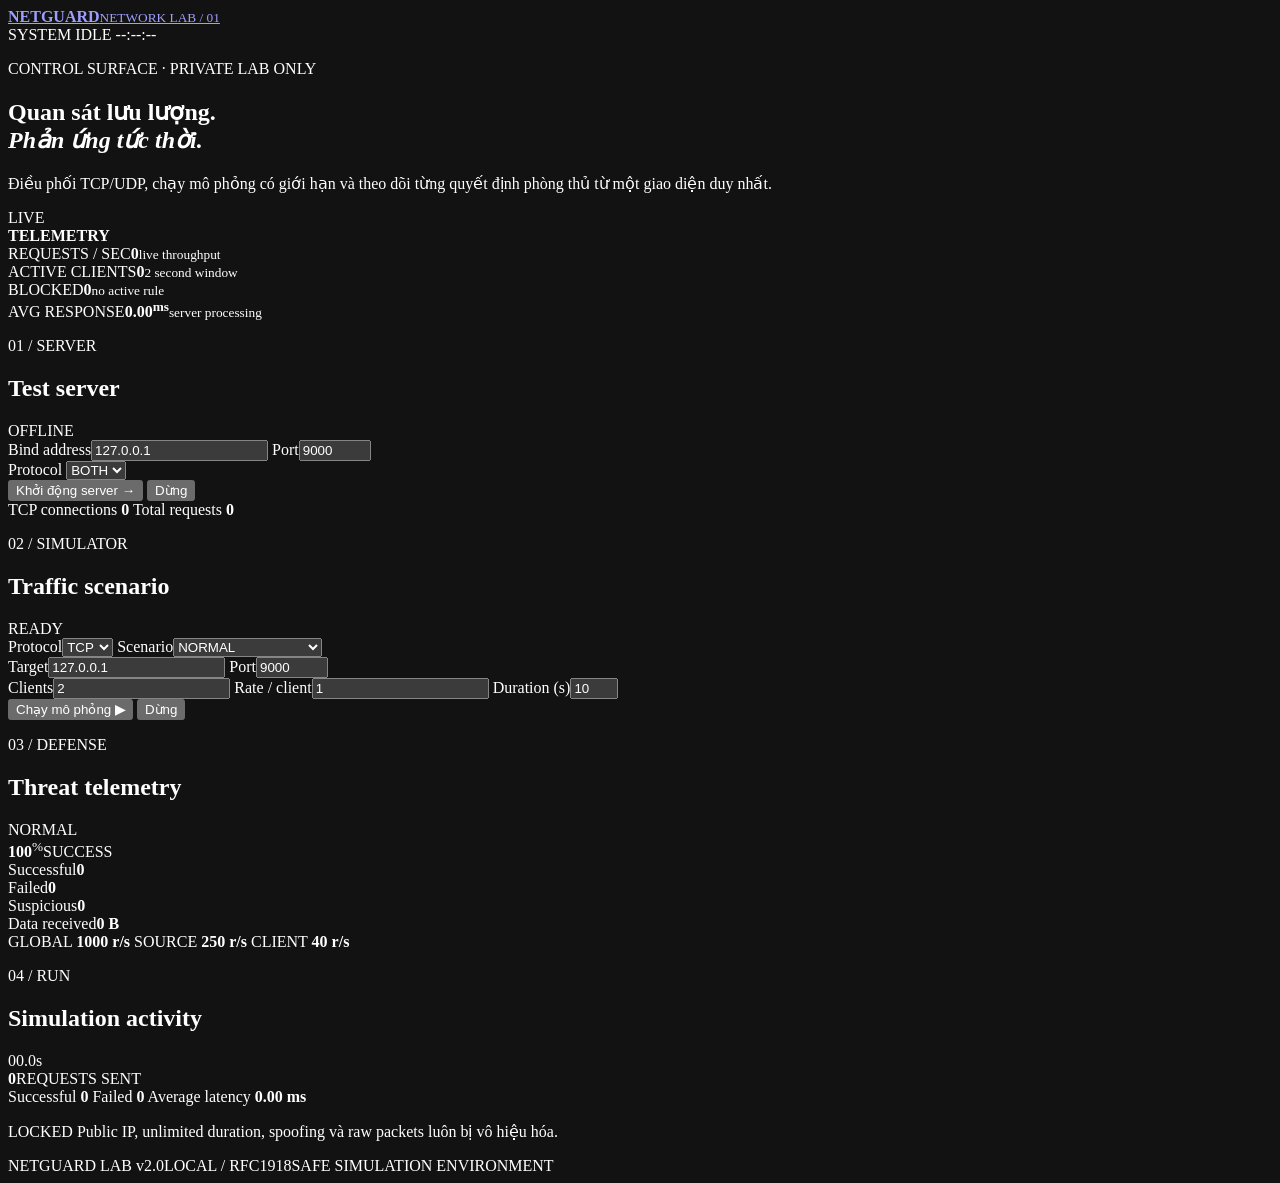
==== web/static/index.html @ 9fb8603c "cap nhat giao dien" ====
<!doctype html>
<html lang="vi">
<head>
  <meta charset="utf-8">
  <meta name="viewport" content="width=device-width, initial-scale=1">
  <meta name="color-scheme" content="dark">
  <title>NetGuard Lab</title>
  <link rel="stylesheet" href="/assets/app.css">
</head>
<body>
  <div class="ambient ambient-one"></div>
  <div class="ambient ambient-two"></div>
  <header class="topbar shell">
    <a class="brand" href="/" aria-label="NetGuard Lab">
      <span class="brand-mark"><i></i><i></i><i></i></span>
      <span><strong>NETGUARD</strong><small>NETWORK LAB / 01</small></span>
    </a>
    <div class="top-status">
      <span class="pulse" id="globalPulse"></span>
      <span id="globalStatus">SYSTEM IDLE</span>
      <time id="clock">--:--:--</time>
    </div>
  </header>

  <main class="shell">
    <section class="hero">
      <div>
        <p class="eyebrow">CONTROL SURFACE · PRIVATE LAB ONLY</p>
        <h1>Quan sát lưu lượng.<br><em>Phản ứng tức thời.</em></h1>
        <p class="hero-copy">Điều phối TCP/UDP, chạy mô phỏng có giới hạn và theo dõi từng quyết định phòng thủ từ một giao diện duy nhất.</p>
      </div>
      <div class="radar" aria-hidden="true">
        <div class="radar-grid"></div>
        <div class="radar-sweep"></div>
        <span class="node n1"></span><span class="node n2"></span><span class="node n3"></span>
        <div class="radar-label">LIVE<br><b>TELEMETRY</b></div>
      </div>
    </section>

    <section class="metric-grid" aria-label="Server metrics">
      <article class="metric"><span>REQUESTS / SEC</span><strong id="rps">0</strong><small>live throughput</small></article>
      <article class="metric"><span>ACTIVE CLIENTS</span><strong id="activeClients">0</strong><small>2 second window</small></article>
      <article class="metric accent"><span>BLOCKED</span><strong id="blocked">0</strong><small id="blockReason">no active rule</small></article>
      <article class="metric"><span>AVG RESPONSE</span><strong><span id="latency">0.00</span><sup>ms</sup></strong><small>server processing</small></article>
    </section>

    <div id="toast" class="toast" role="status" aria-live="polite"></div>

    <section class="workspace">
      <article class="panel control-panel">
        <div class="panel-heading">
          <div><p class="index">01 / SERVER</p><h2>Test server</h2></div>
          <span class="state-pill" id="serverState">OFFLINE</span>
        </div>
        <form id="serverForm">
          <div class="field-row">
            <label><span>Bind address</span><input name="host" value="127.0.0.1" autocomplete="off"></label>
            <label><span>Port</span><input name="port" type="number" value="9000" min="1" max="65535"></label>
          </div>
          <label><span>Protocol</span>
            <select name="protocol"><option>BOTH</option><option>TCP</option><option>UDP</option></select>
          </label>
          <div class="button-row">
            <button class="primary" type="submit" id="startServer">Khởi động server <b>→</b></button>
            <button class="ghost danger" type="button" id="stopServer">Dừng</button>
          </div>
        </form>
        <div class="server-foot">
          <span><i class="dot cyan"></i> TCP connections <b id="connections">0</b></span>
          <span><i class="dot violet"></i> Total requests <b id="totalRequests">0</b></span>
        </div>
      </article>

      <article class="panel control-panel">
        <div class="panel-heading">
          <div><p class="index">02 / SIMULATOR</p><h2>Traffic scenario</h2></div>
          <span class="state-pill" id="simulationState">READY</span>
        </div>
        <form id="simulationForm">
          <div class="triple-row">
            <label><span>Protocol</span><select name="protocol"><option>TCP</option><option>UDP</option></select></label>
            <label class="wide"><span>Scenario</span><select name="mode" id="mode"><option>NORMAL</option><option>DOS_SIMULATION</option><option>DDOS_SIMULATION</option></select></label>
          </div>
          <div class="field-row target-row">
            <label><span>Target</span><input name="host" value="127.0.0.1" autocomplete="off"></label>
            <label><span>Port</span><input name="port" type="number" value="9000" min="1" max="65535"></label>
          </div>
          <div class="triple-row inputs-3">
            <label><span>Clients</span><input name="clients" type="number" value="2" min="1"></label>
            <label><span>Rate / client</span><input name="rate" type="number" value="1" min="0.1" step="0.1"></label>
            <label><span>Duration (s)</span><input name="duration" type="number" value="10" min="1" max="60"></label>
          </div>
          <div class="button-row">
            <button class="primary violet-button" type="submit" id="startSimulation">Chạy mô phỏng <b>▶</b></button>
            <button class="ghost danger" type="button" id="stopSimulation">Dừng</button>
          </div>
        </form>
      </article>

      <article class="panel telemetry-panel">
        <div class="panel-heading">
          <div><p class="index">03 / DEFENSE</p><h2>Threat telemetry</h2></div>
          <span class="shield-state normal" id="defenseState">NORMAL</span>
        </div>
        <div class="telemetry-main">
          <div class="gauge-wrap">
            <div class="gauge" id="gauge"><div><strong id="successRate">100</strong><sup>%</sup><span>SUCCESS</span></div></div>
          </div>
          <div class="telemetry-list">
            <div><span>Successful</span><b id="successful">0</b></div>
            <div><span>Failed</span><b id="failed">0</b></div>
            <div><span>Suspicious</span><b id="suspicious">0</b></div>
            <div><span>Data received</span><b id="bytesReceived">0 B</b></div>
          </div>
        </div>
        <div class="rule-strip">
          <span><i></i> GLOBAL <b>1000 r/s</b></span>
          <span><i></i> SOURCE <b>250 r/s</b></span>
          <span><i></i> CLIENT <b>40 r/s</b></span>
        </div>
      </article>

      <article class="panel activity-panel">
        <div class="panel-heading">
          <div><p class="index">04 / RUN</p><h2>Simulation activity</h2></div>
          <span class="mono" id="elapsed">00.0s</span>
        </div>
        <div class="activity-number"><strong id="sent">0</strong><span>REQUESTS SENT</span></div>
        <div class="progress"><i id="progressBar"></i></div>
        <div class="activity-stats">
          <span>Successful <b id="simSuccessful">0</b></span>
          <span>Failed <b id="simFailed">0</b></span>
          <span>Average latency <b id="simLatency">0.00 ms</b></span>
        </div>
        <p class="safety-note"><span>LOCKED</span> Public IP, unlimited duration, spoofing và raw packets luôn bị vô hiệu hóa.</p>
      </article>
    </section>
  </main>

  <footer class="shell"><span>NETGUARD LAB v2.0</span><span>LOCAL / RFC1918</span><span>SAFE SIMULATION ENVIRONMENT</span></footer>
  <script src="/assets/app.js" defer></script>
</body>
</html>
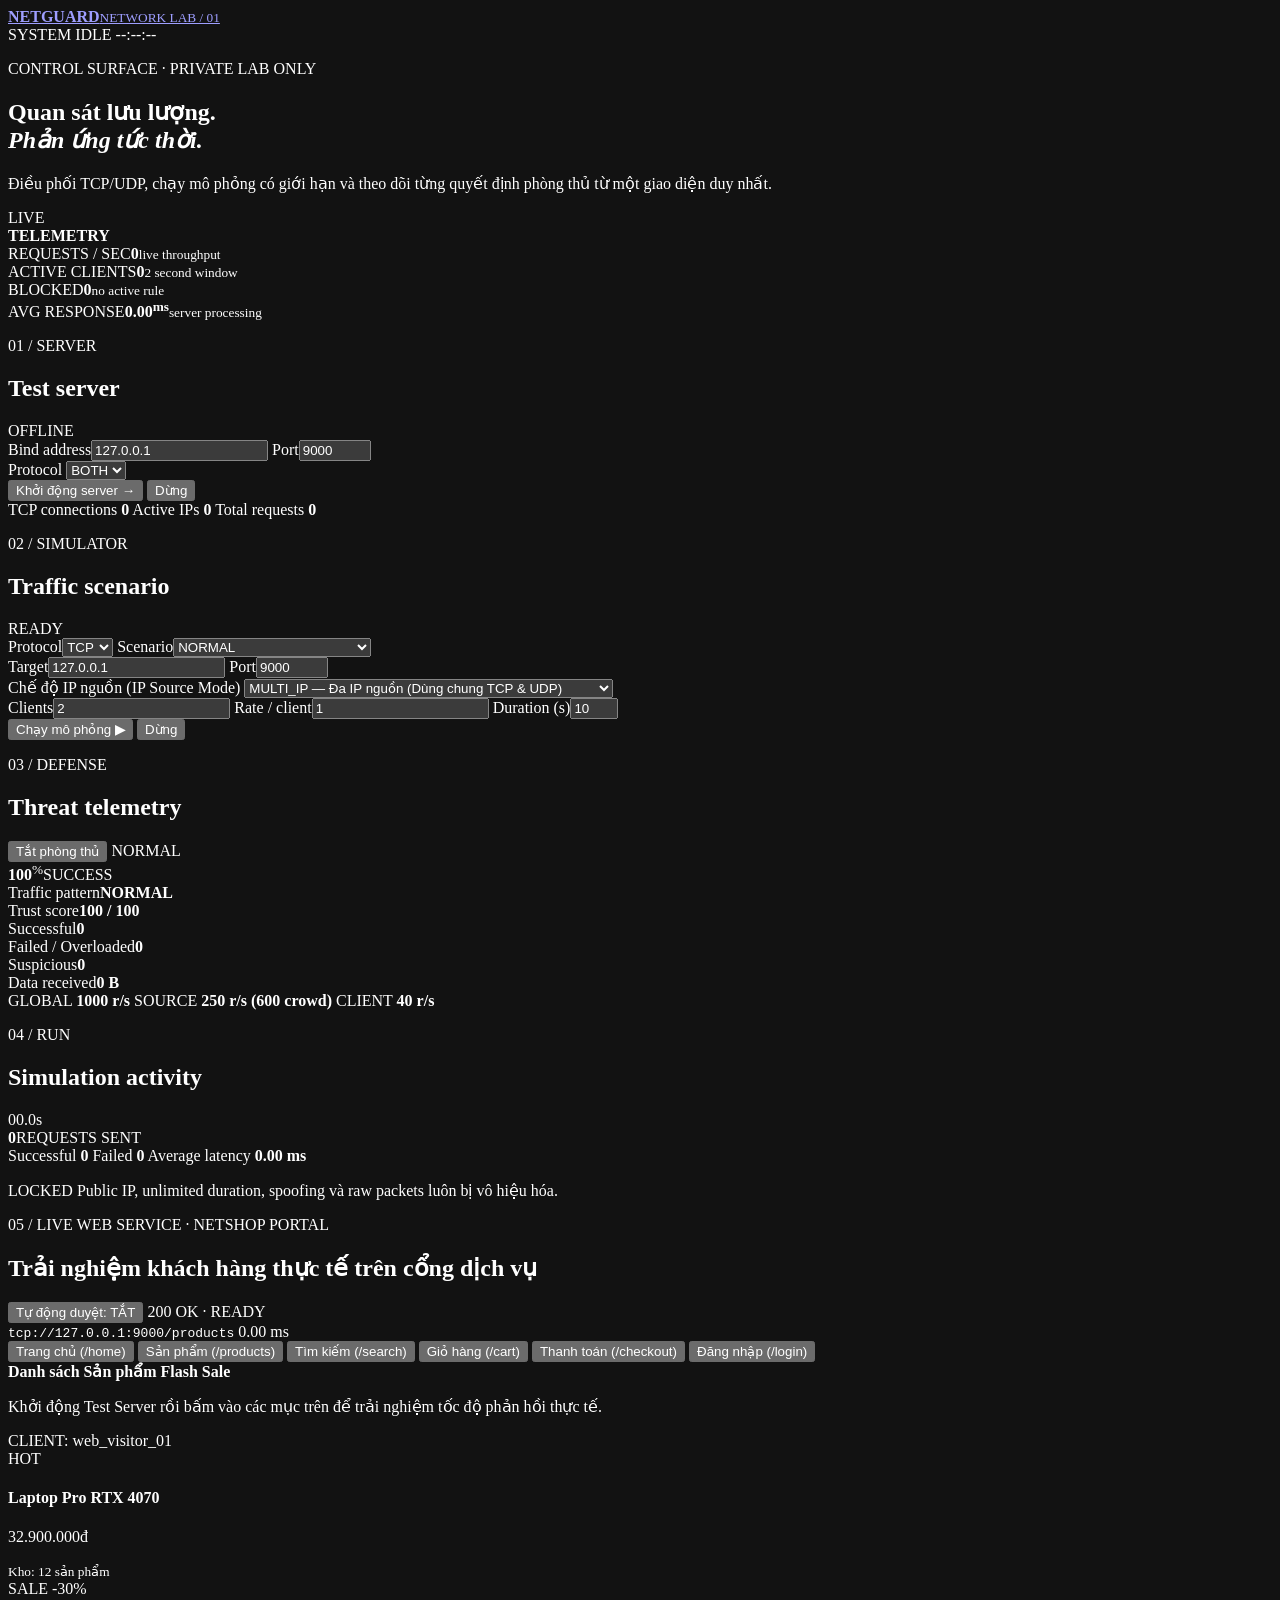
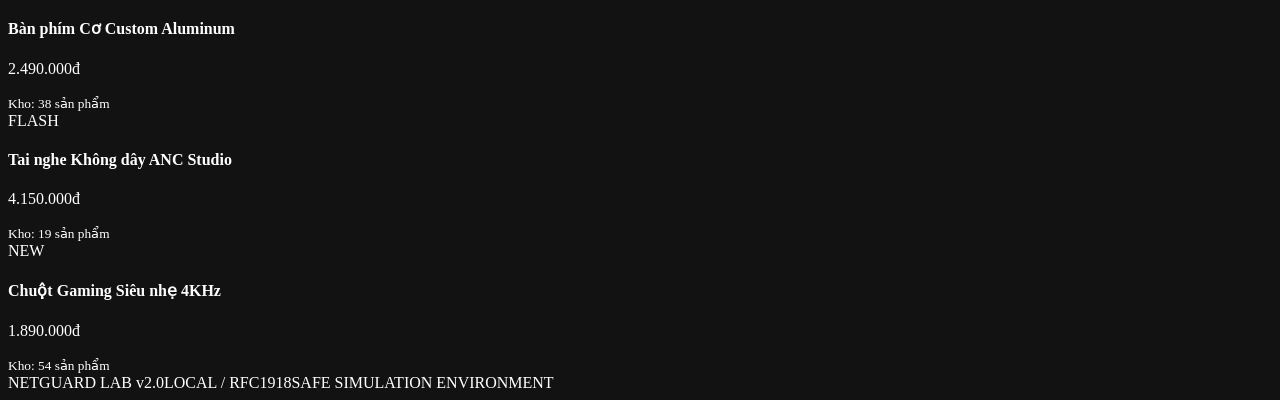
==== commit ce1db1e4: "feat: add Flash Crowd classification, Defense ON/OFF, NetShop live service, and Multi-IP/UDP spoofin" ====
--- a/web/static/index.html
+++ b/web/static/index.html
@@ -67,7 +67,8 @@
         </form>
         <div class="server-foot">
           <span><i class="dot cyan"></i> TCP connections <b id="connections">0</b></span>
-          <span><i class="dot violet"></i> Total requests <b id="totalRequests">0</b></span>
+          <span><i class="dot violet"></i> Active IPs <b id="activeIps">0</b></span>
+          <span><i class="dot cyan"></i> Total requests <b id="totalRequests">0</b></span>
         </div>
       </article>
 
@@ -78,13 +79,20 @@
         </div>
         <form id="simulationForm">
           <div class="triple-row">
-            <label><span>Protocol</span><select name="protocol"><option>TCP</option><option>UDP</option></select></label>
-            <label class="wide"><span>Scenario</span><select name="mode" id="mode"><option>NORMAL</option><option>DOS_SIMULATION</option><option>DDOS_SIMULATION</option></select></label>
+            <label><span>Protocol</span><select name="protocol" id="simProtocol"><option value="TCP">TCP</option><option value="UDP">UDP</option></select></label>
+            <label class="wide"><span>Scenario</span><select name="mode" id="mode"><option value="NORMAL">NORMAL</option><option value="FLASH_CROWD">FLASH_CROWD (Client ồ ạt)</option><option value="DOS_SIMULATION">DOS_SIMULATION</option><option value="DDOS_SIMULATION">DDOS_SIMULATION</option></select></label>
           </div>
           <div class="field-row target-row">
             <label><span>Target</span><input name="host" value="127.0.0.1" autocomplete="off"></label>
             <label><span>Port</span><input name="port" type="number" value="9000" min="1" max="65535"></label>
           </div>
+          <label><span>Chế độ IP nguồn (IP Source Mode)</span>
+            <select name="ip_mode" id="ipMode">
+              <option value="MULTI_IP">MULTI_IP — Đa IP nguồn (Dùng chung TCP &amp; UDP)</option>
+              <option value="UDP_SPOOF" id="udpSpoofOption" disabled>UDP_SPOOF — UDP IP Spoofing (Chỉ mở khi dùng UDP)</option>
+              <option value="SINGLE_IP">SINGLE_IP — 1 IP nguồn duy nhất (DoS)</option>
+            </select>
+          </label>
           <div class="triple-row inputs-3">
             <label><span>Clients</span><input name="clients" type="number" value="2" min="1"></label>
             <label><span>Rate / client</span><input name="rate" type="number" value="1" min="0.1" step="0.1"></label>
@@ -100,22 +108,27 @@
       <article class="panel telemetry-panel">
         <div class="panel-heading">
           <div><p class="index">03 / DEFENSE</p><h2>Threat telemetry</h2></div>
-          <span class="shield-state normal" id="defenseState">NORMAL</span>
+          <div class="defense-actions">
+            <button class="ghost toggle-defense" type="button" id="toggleDefense">Tắt phòng thủ</button>
+            <span class="shield-state normal" id="defenseState">NORMAL</span>
+          </div>
         </div>
         <div class="telemetry-main">
           <div class="gauge-wrap">
             <div class="gauge" id="gauge"><div><strong id="successRate">100</strong><sup>%</sup><span>SUCCESS</span></div></div>
           </div>
           <div class="telemetry-list">
+            <div><span>Traffic pattern</span><b id="trafficPattern">NORMAL</b></div>
+            <div><span>Trust score</span><b id="trustScore">100 / 100</b></div>
             <div><span>Successful</span><b id="successful">0</b></div>
-            <div><span>Failed</span><b id="failed">0</b></div>
+            <div><span>Failed / Overloaded</span><b id="failed">0</b></div>
             <div><span>Suspicious</span><b id="suspicious">0</b></div>
             <div><span>Data received</span><b id="bytesReceived">0 B</b></div>
           </div>
         </div>
         <div class="rule-strip">
           <span><i></i> GLOBAL <b>1000 r/s</b></span>
-          <span><i></i> SOURCE <b>250 r/s</b></span>
+          <span><i></i> SOURCE <b>250 r/s (600 crowd)</b></span>
           <span><i></i> CLIENT <b>40 r/s</b></span>
         </div>
       </article>
@@ -134,6 +147,70 @@
         </div>
         <p class="safety-note"><span>LOCKED</span> Public IP, unlimited duration, spoofing và raw packets luôn bị vô hiệu hóa.</p>
       </article>
+
+      <article class="panel service-panel">
+        <div class="panel-heading">
+          <div>
+            <p class="index">05 / LIVE WEB SERVICE · NETSHOP PORTAL</p>
+            <h2>Trải nghiệm khách hàng thực tế trên cổng dịch vụ</h2>
+          </div>
+          <div class="defense-actions">
+            <button class="ghost toggle-defense" type="button" id="toggleAutoBrowse">Tự động duyệt: TẮT</button>
+            <span class="state-pill online" id="serviceBadge">200 OK · READY</span>
+          </div>
+        </div>
+
+        <div class="browser-bar">
+          <span class="browser-dots"><i></i><i></i><i></i></span>
+          <code class="browser-url" id="serviceUrl">tcp://127.0.0.1:9000/products</code>
+          <span class="browser-latency" id="serviceLatency">0.00 ms</span>
+        </div>
+
+        <div class="service-nav" role="tablist" aria-label="Cổng dịch vụ NetShop">
+          <button type="button" class="service-tab" data-path="/home">Trang chủ (/home)</button>
+          <button type="button" class="service-tab active" data-path="/products">Sản phẩm (/products)</button>
+          <button type="button" class="service-tab" data-path="/search">Tìm kiếm (/search)</button>
+          <button type="button" class="service-tab" data-path="/cart">Giỏ hàng (/cart)</button>
+          <button type="button" class="service-tab" data-path="/checkout">Thanh toán (/checkout)</button>
+          <button type="button" class="service-tab" data-path="/login">Đăng nhập (/login)</button>
+        </div>
+
+        <div class="service-viewport" id="serviceViewport">
+          <div class="service-header-bar">
+            <div>
+              <strong id="servicePageTitle">Danh sách Sản phẩm Flash Sale</strong>
+              <p id="servicePageMessage">Khởi động Test Server rồi bấm vào các mục trên để trải nghiệm tốc độ phản hồi thực tế.</p>
+            </div>
+            <span class="mono" id="serviceOrderBadge">CLIENT: web_visitor_01</span>
+          </div>
+          <div class="product-grid" id="serviceItems">
+            <div class="product-card">
+              <span class="product-tag">HOT</span>
+              <h4>Laptop Pro RTX 4070</h4>
+              <p class="product-price">32.900.000đ</p>
+              <small>Kho: 12 sản phẩm</small>
+            </div>
+            <div class="product-card">
+              <span class="product-tag">SALE -30%</span>
+              <h4>Bàn phím Cơ Custom Aluminum</h4>
+              <p class="product-price">2.490.000đ</p>
+              <small>Kho: 38 sản phẩm</small>
+            </div>
+            <div class="product-card">
+              <span class="product-tag">FLASH</span>
+              <h4>Tai nghe Không dây ANC Studio</h4>
+              <p class="product-price">4.150.000đ</p>
+              <small>Kho: 19 sản phẩm</small>
+            </div>
+            <div class="product-card">
+              <span class="product-tag">NEW</span>
+              <h4>Chuột Gaming Siêu nhẹ 4KHz</h4>
+              <p class="product-price">1.890.000đ</p>
+              <small>Kho: 54 sản phẩm</small>
+            </div>
+          </div>
+        </div>
+      </article>
     </section>
   </main>
 
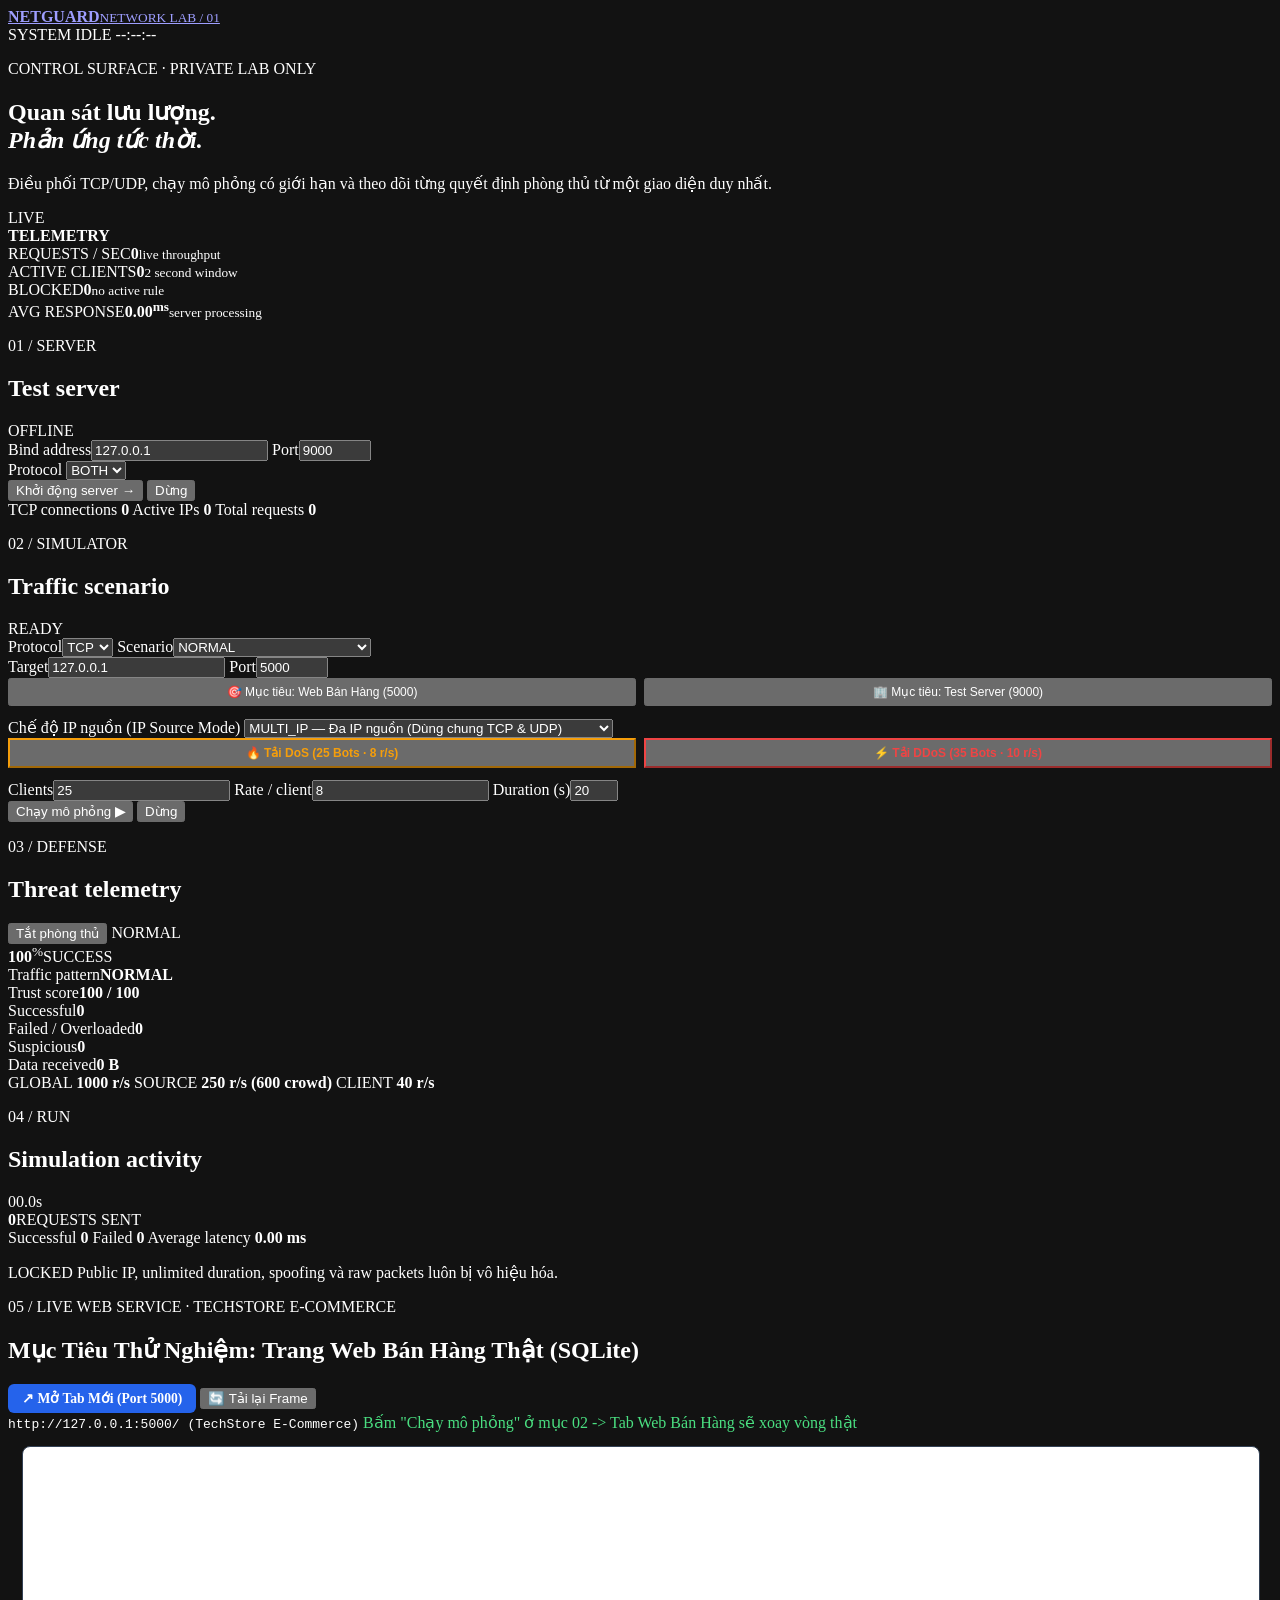
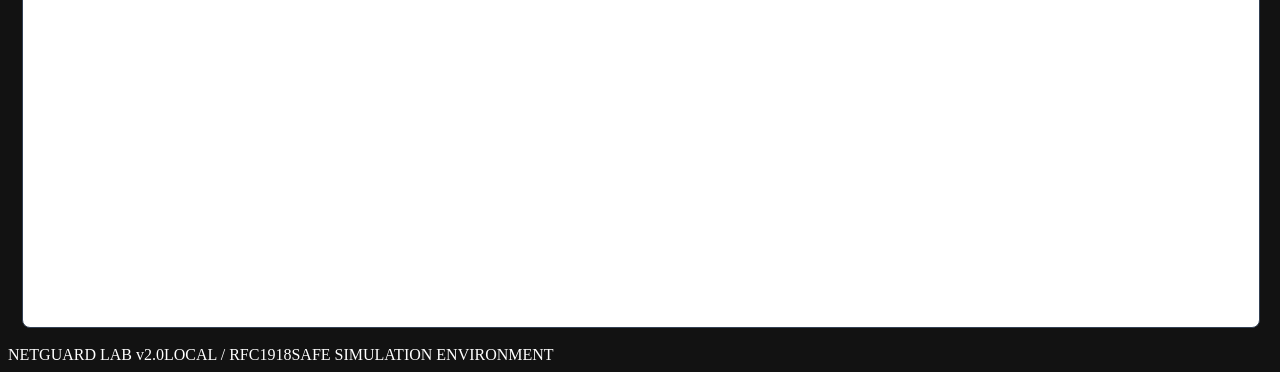
==== commit 8cbe1690: "feat: tich hop Web Ban Hang SQLite, co che Dot CPU/RAM, tru kho gio hang, fix UDP Spoofing va bao ca" ====
--- a/web/static/index.html
+++ b/web/static/index.html
@@ -84,7 +84,11 @@
           </div>
           <div class="field-row target-row">
             <label><span>Target</span><input name="host" value="127.0.0.1" autocomplete="off"></label>
-            <label><span>Port</span><input name="port" type="number" value="9000" min="1" max="65535"></label>
+            <label><span>Port</span><input name="port" type="number" value="5000" min="1" max="65535"></label>
+          </div>
+          <div style="display:flex; gap:8px; margin-bottom:12px;">
+            <button type="button" class="ghost" style="flex:1; font-size:0.75rem; padding:5px;" onclick="document.querySelector('#simulationForm [name=port]').value=5000;">🎯 Mục tiêu: Web Bán Hàng (5000)</button>
+            <button type="button" class="ghost" style="flex:1; font-size:0.75rem; padding:5px;" onclick="document.querySelector('#simulationForm [name=port]').value=9000;">🏢 Mục tiêu: Test Server (9000)</button>
           </div>
           <label><span>Chế độ IP nguồn (IP Source Mode)</span>
             <select name="ip_mode" id="ipMode">
@@ -93,10 +97,14 @@
               <option value="SINGLE_IP">SINGLE_IP — 1 IP nguồn duy nhất (DoS)</option>
             </select>
           </label>
+          <div style="display:flex; gap:8px; margin-bottom:12px;">
+            <button type="button" class="ghost" style="flex:1; font-size:0.75rem; padding:6px; color:#f59e0b; border-color:#f59e0b; font-weight:700;" onclick="applyAttackPreset('DOS')">🔥 Tải DoS (25 Bots · 8 r/s)</button>
+            <button type="button" class="ghost" style="flex:1; font-size:0.75rem; padding:6px; color:#ef4444; border-color:#ef4444; font-weight:700;" onclick="applyAttackPreset('DDOS')">⚡ Tải DDoS (35 Bots · 10 r/s)</button>
+          </div>
           <div class="triple-row inputs-3">
-            <label><span>Clients</span><input name="clients" type="number" value="2" min="1"></label>
-            <label><span>Rate / client</span><input name="rate" type="number" value="1" min="0.1" step="0.1"></label>
-            <label><span>Duration (s)</span><input name="duration" type="number" value="10" min="1" max="60"></label>
+            <label><span>Clients</span><input name="clients" type="number" value="25" min="1"></label>
+            <label><span>Rate / client</span><input name="rate" type="number" value="8" min="0.1" step="0.1"></label>
+            <label><span>Duration (s)</span><input name="duration" type="number" value="20" min="1" max="60"></label>
           </div>
           <div class="button-row">
             <button class="primary violet-button" type="submit" id="startSimulation">Chạy mô phỏng <b>▶</b></button>
@@ -151,64 +159,25 @@
       <article class="panel service-panel">
         <div class="panel-heading">
           <div>
-            <p class="index">05 / LIVE WEB SERVICE · NETSHOP PORTAL</p>
-            <h2>Trải nghiệm khách hàng thực tế trên cổng dịch vụ</h2>
+            <p class="index">05 / LIVE WEB SERVICE · TECHSTORE E-COMMERCE</p>
+            <h2>Mục Tiêu Thử Nghiệm: Trang Web Bán Hàng Thật (SQLite)</h2>
           </div>
           <div class="defense-actions">
-            <button class="ghost toggle-defense" type="button" id="toggleAutoBrowse">Tự động duyệt: TẮT</button>
-            <span class="state-pill online" id="serviceBadge">200 OK · READY</span>
+            <a href="http://127.0.0.1:5000" target="_blank" class="primary" style="text-decoration:none; display:inline-flex; align-items:center; gap:6px; padding:6px 14px; font-size:0.85rem; border-radius:6px; background:#2563eb; color:white; font-weight:700;">
+              ↗ Mở Tab Mới (Port 5000)
+            </a>
+            <button class="ghost" type="button" onclick="document.getElementById('realShopFrame').src = 'http://127.0.0.1:5000?t=' + Date.now();">🔄 Tải lại Frame</button>
           </div>
         </div>
 
         <div class="browser-bar">
           <span class="browser-dots"><i></i><i></i><i></i></span>
-          <code class="browser-url" id="serviceUrl">tcp://127.0.0.1:9000/products</code>
-          <span class="browser-latency" id="serviceLatency">0.00 ms</span>
+          <code class="browser-url">http://127.0.0.1:5000/ (TechStore E-Commerce)</code>
+          <span class="browser-latency" style="color:#4ade80;">Bấm "Chạy mô phỏng" ở mục 02 -> Tab Web Bán Hàng sẽ xoay vòng thật</span>
         </div>
 
-        <div class="service-nav" role="tablist" aria-label="Cổng dịch vụ NetShop">
-          <button type="button" class="service-tab" data-path="/home">Trang chủ (/home)</button>
-          <button type="button" class="service-tab active" data-path="/products">Sản phẩm (/products)</button>
-          <button type="button" class="service-tab" data-path="/search">Tìm kiếm (/search)</button>
-          <button type="button" class="service-tab" data-path="/cart">Giỏ hàng (/cart)</button>
-          <button type="button" class="service-tab" data-path="/checkout">Thanh toán (/checkout)</button>
-          <button type="button" class="service-tab" data-path="/login">Đăng nhập (/login)</button>
-        </div>
-
-        <div class="service-viewport" id="serviceViewport">
-          <div class="service-header-bar">
-            <div>
-              <strong id="servicePageTitle">Danh sách Sản phẩm Flash Sale</strong>
-              <p id="servicePageMessage">Khởi động Test Server rồi bấm vào các mục trên để trải nghiệm tốc độ phản hồi thực tế.</p>
-            </div>
-            <span class="mono" id="serviceOrderBadge">CLIENT: web_visitor_01</span>
-          </div>
-          <div class="product-grid" id="serviceItems">
-            <div class="product-card">
-              <span class="product-tag">HOT</span>
-              <h4>Laptop Pro RTX 4070</h4>
-              <p class="product-price">32.900.000đ</p>
-              <small>Kho: 12 sản phẩm</small>
-            </div>
-            <div class="product-card">
-              <span class="product-tag">SALE -30%</span>
-              <h4>Bàn phím Cơ Custom Aluminum</h4>
-              <p class="product-price">2.490.000đ</p>
-              <small>Kho: 38 sản phẩm</small>
-            </div>
-            <div class="product-card">
-              <span class="product-tag">FLASH</span>
-              <h4>Tai nghe Không dây ANC Studio</h4>
-              <p class="product-price">4.150.000đ</p>
-              <small>Kho: 19 sản phẩm</small>
-            </div>
-            <div class="product-card">
-              <span class="product-tag">NEW</span>
-              <h4>Chuột Gaming Siêu nhẹ 4KHz</h4>
-              <p class="product-price">1.890.000đ</p>
-              <small>Kho: 54 sản phẩm</small>
-            </div>
-          </div>
+        <div style="padding:14px;">
+          <iframe id="realShopFrame" src="http://127.0.0.1:5000" style="width:100%; height:480px; border:1px solid #334155; border-radius:8px; background:white;"></iframe>
         </div>
       </article>
     </section>
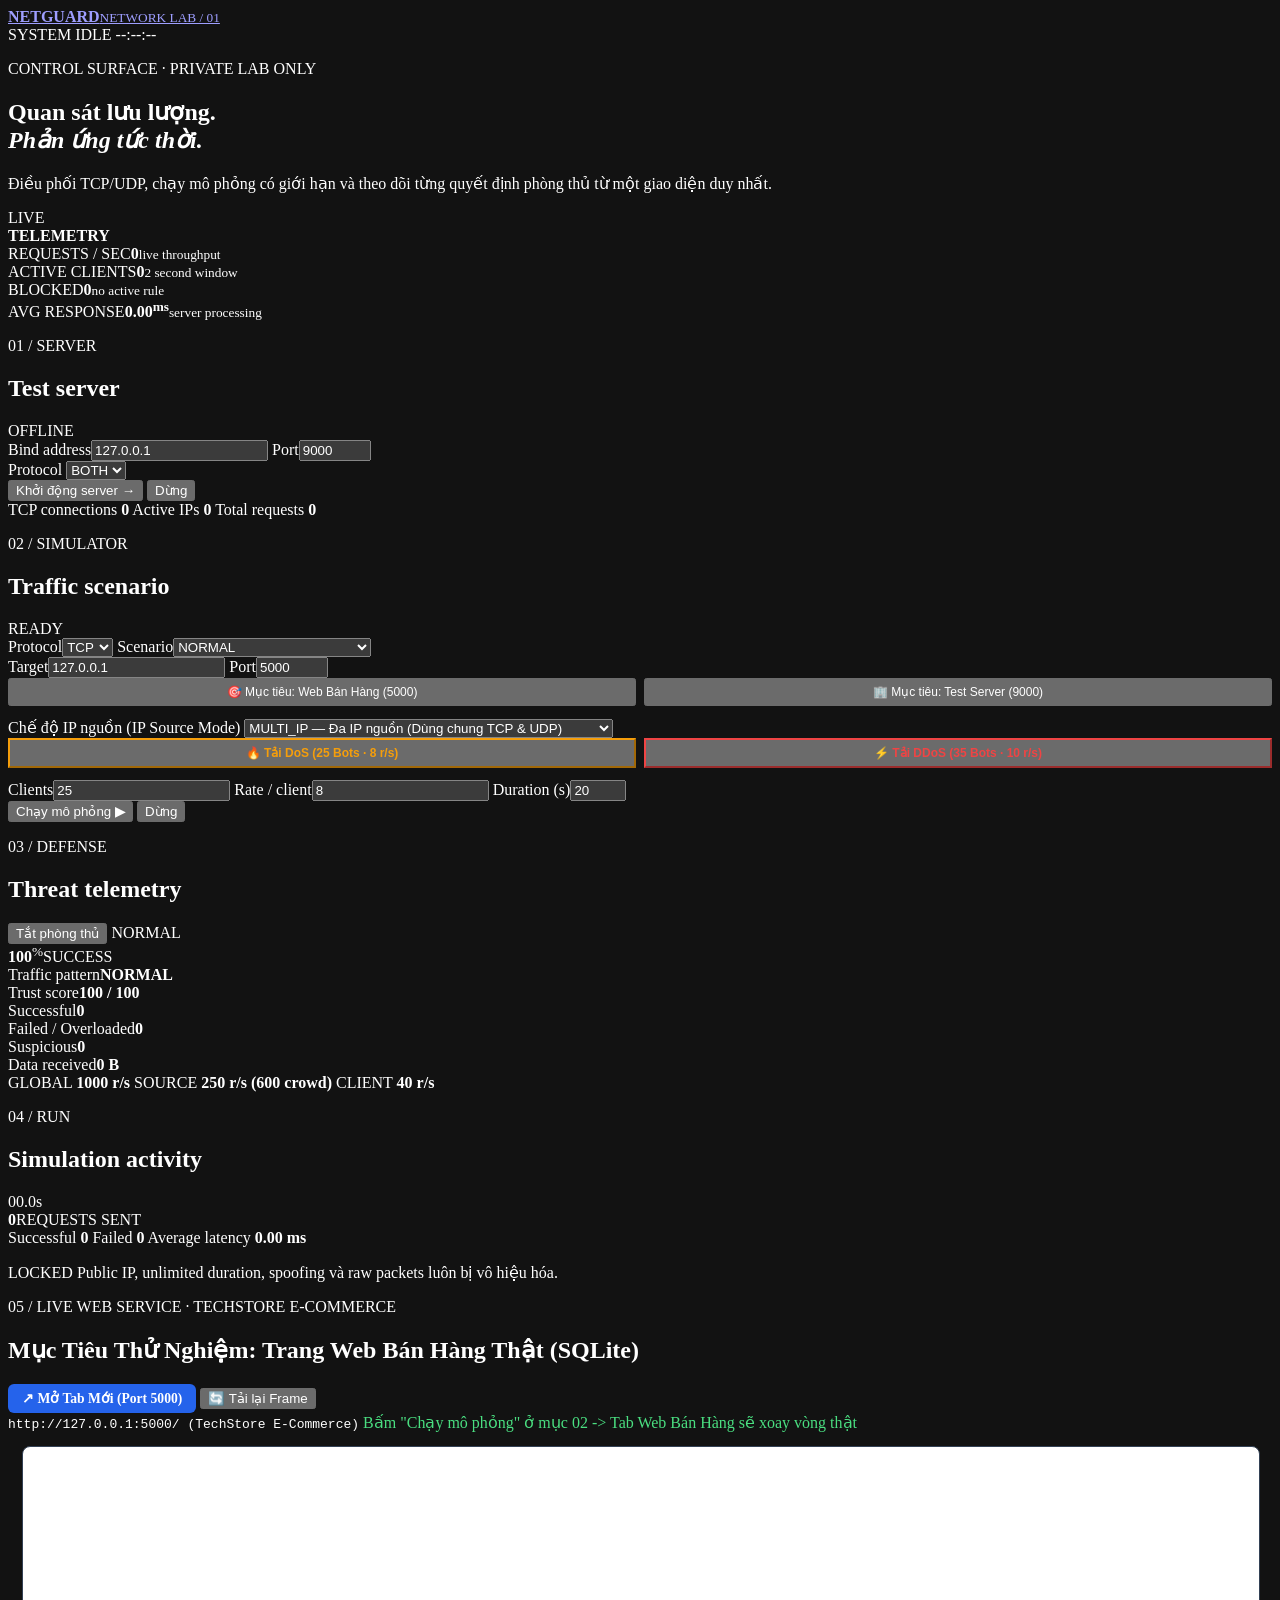
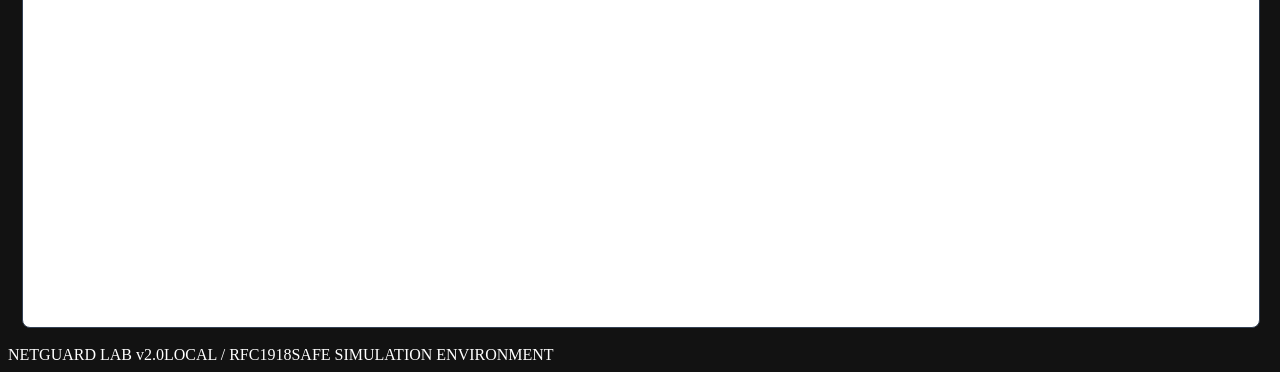
==== commit 68ca2dcb: "feat: nang gioi han Clients len 80-100, Rate len 30-40, Duration len 300s va mo rong 0.0.0.0 cho man" ====
--- a/web/static/index.html
+++ b/web/static/index.html
@@ -104,7 +104,7 @@
           <div class="triple-row inputs-3">
             <label><span>Clients</span><input name="clients" type="number" value="25" min="1"></label>
             <label><span>Rate / client</span><input name="rate" type="number" value="8" min="0.1" step="0.1"></label>
-            <label><span>Duration (s)</span><input name="duration" type="number" value="20" min="1" max="60"></label>
+            <label><span>Duration (s)</span><input name="duration" type="number" value="20" min="1" max="300"></label>
           </div>
           <div class="button-row">
             <button class="primary violet-button" type="submit" id="startSimulation">Chạy mô phỏng <b>▶</b></button>
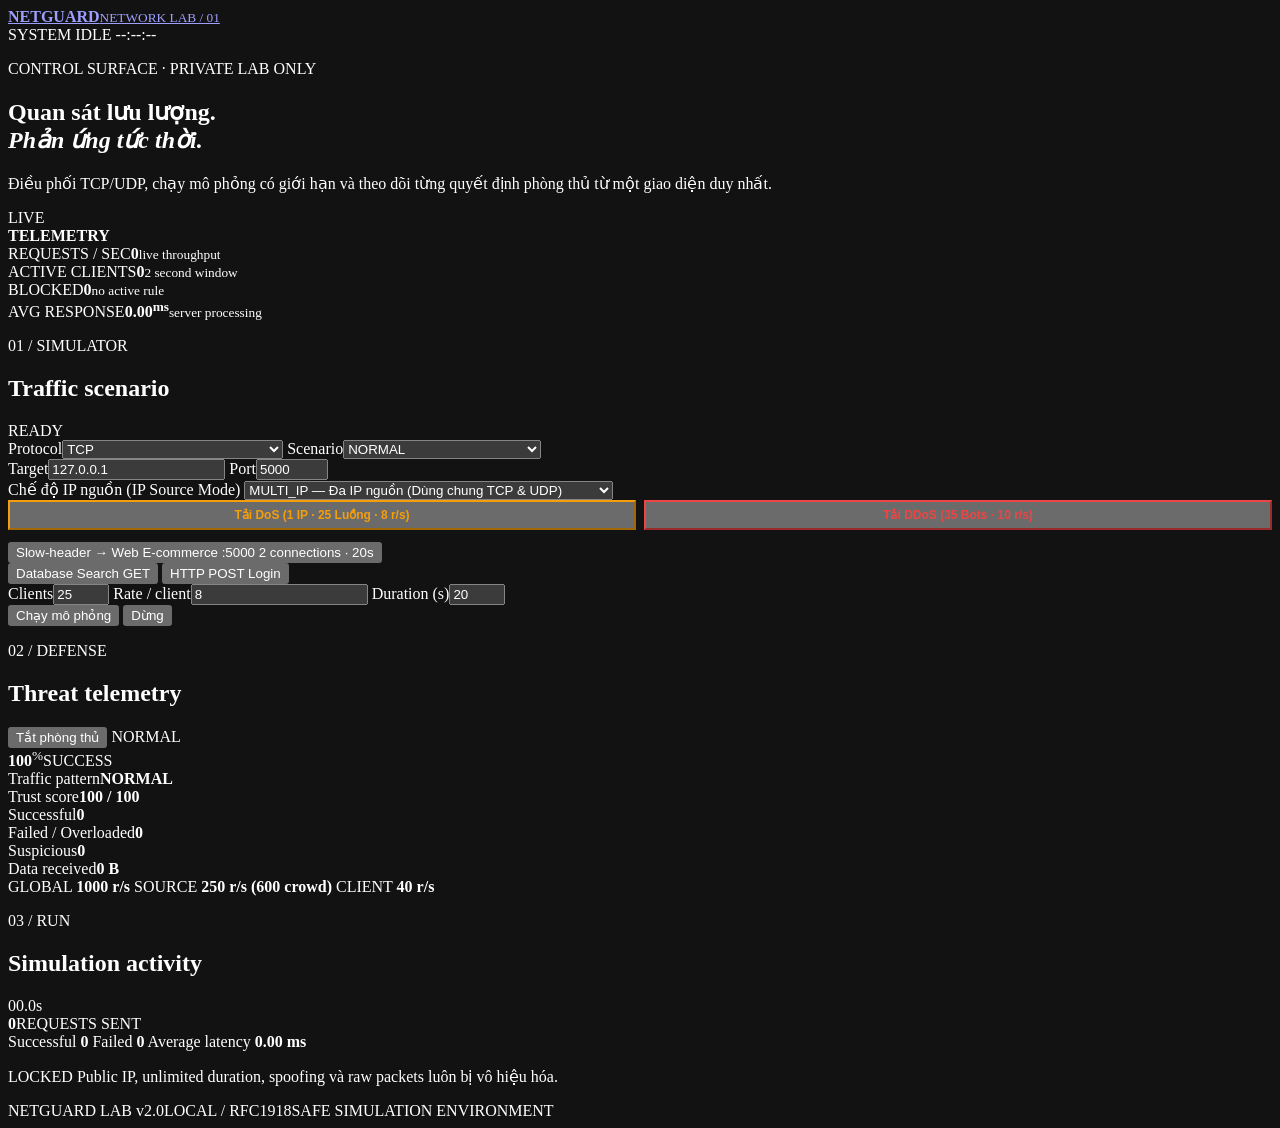
==== commit 6ec83ac0: "Update WAF defenses (JS Challenge, Slowloris, Search/Login), real telemetry, and clean UI" ====
--- a/web/static/index.html
+++ b/web/static/index.html
@@ -49,65 +49,46 @@
     <section class="workspace">
       <article class="panel control-panel">
         <div class="panel-heading">
-          <div><p class="index">01 / SERVER</p><h2>Test server</h2></div>
-          <span class="state-pill" id="serverState">OFFLINE</span>
-        </div>
-        <form id="serverForm">
-          <div class="field-row">
-            <label><span>Bind address</span><input name="host" value="127.0.0.1" autocomplete="off"></label>
-            <label><span>Port</span><input name="port" type="number" value="9000" min="1" max="65535"></label>
-          </div>
-          <label><span>Protocol</span>
-            <select name="protocol"><option>BOTH</option><option>TCP</option><option>UDP</option></select>
-          </label>
-          <div class="button-row">
-            <button class="primary" type="submit" id="startServer">Khởi động server <b>→</b></button>
-            <button class="ghost danger" type="button" id="stopServer">Dừng</button>
-          </div>
-        </form>
-        <div class="server-foot">
-          <span><i class="dot cyan"></i> TCP connections <b id="connections">0</b></span>
-          <span><i class="dot violet"></i> Active IPs <b id="activeIps">0</b></span>
-          <span><i class="dot cyan"></i> Total requests <b id="totalRequests">0</b></span>
-        </div>
-      </article>
-
-      <article class="panel control-panel">
-        <div class="panel-heading">
-          <div><p class="index">02 / SIMULATOR</p><h2>Traffic scenario</h2></div>
+          <div><p class="index">01 / SIMULATOR</p><h2>Traffic scenario</h2></div>
           <span class="state-pill" id="simulationState">READY</span>
         </div>
         <form id="simulationForm">
           <div class="triple-row">
-            <label><span>Protocol</span><select name="protocol" id="simProtocol"><option value="TCP">TCP</option><option value="UDP">UDP</option></select></label>
+            <label><span>Protocol</span><select name="protocol" id="simProtocol"><option value="TCP">TCP</option><option value="UDP">UDP</option><option value="SLOW_HEADERS">SLOW_HEADERS (loopback lab)</option><option value="HTTP_GET_SEARCH">HTTP GET Search (lab)</option><option value="HTTP_POST_LOGIN">HTTP POST Login (lab)</option></select></label>
             <label class="wide"><span>Scenario</span><select name="mode" id="mode"><option value="NORMAL">NORMAL</option><option value="FLASH_CROWD">FLASH_CROWD (Client ồ ạt)</option><option value="DOS_SIMULATION">DOS_SIMULATION</option><option value="DDOS_SIMULATION">DDOS_SIMULATION</option></select></label>
           </div>
           <div class="field-row target-row">
             <label><span>Target</span><input name="host" value="127.0.0.1" autocomplete="off"></label>
             <label><span>Port</span><input name="port" type="number" value="5000" min="1" max="65535"></label>
           </div>
-          <div style="display:flex; gap:8px; margin-bottom:12px;">
-            <button type="button" class="ghost" style="flex:1; font-size:0.75rem; padding:5px;" onclick="document.querySelector('#simulationForm [name=port]').value=5000;">🎯 Mục tiêu: Web Bán Hàng (5000)</button>
-            <button type="button" class="ghost" style="flex:1; font-size:0.75rem; padding:5px;" onclick="document.querySelector('#simulationForm [name=port]').value=9000;">🏢 Mục tiêu: Test Server (9000)</button>
-          </div>
           <label><span>Chế độ IP nguồn (IP Source Mode)</span>
             <select name="ip_mode" id="ipMode">
-              <option value="MULTI_IP">MULTI_IP — Đa IP nguồn (Dùng chung TCP &amp; UDP)</option>
+              <option value="MULTI_IP" id="multiIpOption">MULTI_IP — Đa IP nguồn (Dùng chung TCP &amp; UDP)</option>
               <option value="UDP_SPOOF" id="udpSpoofOption" disabled>UDP_SPOOF — UDP IP Spoofing (Chỉ mở khi dùng UDP)</option>
-              <option value="SINGLE_IP">SINGLE_IP — 1 IP nguồn duy nhất (DoS)</option>
+              <option value="SINGLE_IP" id="singleIpOption">SINGLE_IP — 1 IP nguồn duy nhất (DoS)</option>
             </select>
           </label>
           <div style="display:flex; gap:8px; margin-bottom:12px;">
-            <button type="button" class="ghost" style="flex:1; font-size:0.75rem; padding:6px; color:#f59e0b; border-color:#f59e0b; font-weight:700;" onclick="applyAttackPreset('DOS')">🔥 Tải DoS (25 Bots · 8 r/s)</button>
-            <button type="button" class="ghost" style="flex:1; font-size:0.75rem; padding:6px; color:#ef4444; border-color:#ef4444; font-weight:700;" onclick="applyAttackPreset('DDOS')">⚡ Tải DDoS (35 Bots · 10 r/s)</button>
+            <button type="button" class="ghost" style="flex:1; font-size:0.75rem; padding:6px; color:#f59e0b; border-color:#f59e0b; font-weight:700;" onclick="applyAttackPreset('DOS')">Tải DoS (1 IP · 25 Luồng · 8 r/s)</button>
+            <button type="button" class="ghost" style="flex:1; font-size:0.75rem; padding:6px; color:#ef4444; border-color:#ef4444; font-weight:700;" onclick="applyAttackPreset('DDOS')">Tải DDoS (35 Bots · 10 r/s)</button>
+          </div>
+          <button type="button" class="ghost slow-header-button" id="slowHeadersShopButton" onclick="runSlowHeadersEcommerce()">Slow-header → Web E-commerce :5000 <span>2 connections · 20s</span></button>
+          <div class="lab-scenario-buttons">
+            <button type="button" class="ghost" onclick="selectHttpLabScenario('HTTP_GET_SEARCH')">Database Search GET</button>
+            <button type="button" class="ghost" onclick="selectHttpLabScenario('HTTP_POST_LOGIN')">HTTP POST Login</button>
+          </div>
+          <div class="http-lab-options" id="httpLabOptions" hidden>Local lab only · tối đa 20 clients · 10 req/s/client · 30 giây</div>
+          <div class="slow-header-options" id="slowHeadersOptions" hidden>
+            <label><span>Header interval (s)</span><input name="slow_header_interval" type="number" value="5" min="1" max="10" step="1"></label>
+            <small>Khoảng cách gửi từng header nhỏ giọt · 1–10 giây</small>
           </div>
           <div class="triple-row inputs-3">
-            <label><span>Clients</span><input name="clients" type="number" value="25" min="1"></label>
+            <label><span>Clients</span><input name="clients" type="number" value="25" min="1" max="100"></label>
             <label><span>Rate / client</span><input name="rate" type="number" value="8" min="0.1" step="0.1"></label>
             <label><span>Duration (s)</span><input name="duration" type="number" value="20" min="1" max="300"></label>
           </div>
           <div class="button-row">
-            <button class="primary violet-button" type="submit" id="startSimulation">Chạy mô phỏng <b>▶</b></button>
+            <button class="primary violet-button" type="submit" id="startSimulation">Chạy mô phỏng</button>
             <button class="ghost danger" type="button" id="stopSimulation">Dừng</button>
           </div>
         </form>
@@ -115,7 +96,7 @@
 
       <article class="panel telemetry-panel">
         <div class="panel-heading">
-          <div><p class="index">03 / DEFENSE</p><h2>Threat telemetry</h2></div>
+          <div><p class="index">02 / DEFENSE</p><h2>Threat telemetry</h2></div>
           <div class="defense-actions">
             <button class="ghost toggle-defense" type="button" id="toggleDefense">Tắt phòng thủ</button>
             <span class="shield-state normal" id="defenseState">NORMAL</span>
@@ -143,7 +124,7 @@
 
       <article class="panel activity-panel">
         <div class="panel-heading">
-          <div><p class="index">04 / RUN</p><h2>Simulation activity</h2></div>
+          <div><p class="index">03 / RUN</p><h2>Simulation activity</h2></div>
           <span class="mono" id="elapsed">00.0s</span>
         </div>
         <div class="activity-number"><strong id="sent">0</strong><span>REQUESTS SENT</span></div>
@@ -155,31 +136,6 @@
         </div>
         <p class="safety-note"><span>LOCKED</span> Public IP, unlimited duration, spoofing và raw packets luôn bị vô hiệu hóa.</p>
       </article>
-
-      <article class="panel service-panel">
-        <div class="panel-heading">
-          <div>
-            <p class="index">05 / LIVE WEB SERVICE · TECHSTORE E-COMMERCE</p>
-            <h2>Mục Tiêu Thử Nghiệm: Trang Web Bán Hàng Thật (SQLite)</h2>
-          </div>
-          <div class="defense-actions">
-            <a href="http://127.0.0.1:5000" target="_blank" class="primary" style="text-decoration:none; display:inline-flex; align-items:center; gap:6px; padding:6px 14px; font-size:0.85rem; border-radius:6px; background:#2563eb; color:white; font-weight:700;">
-              ↗ Mở Tab Mới (Port 5000)
-            </a>
-            <button class="ghost" type="button" onclick="document.getElementById('realShopFrame').src = 'http://127.0.0.1:5000?t=' + Date.now();">🔄 Tải lại Frame</button>
-          </div>
-        </div>
-
-        <div class="browser-bar">
-          <span class="browser-dots"><i></i><i></i><i></i></span>
-          <code class="browser-url">http://127.0.0.1:5000/ (TechStore E-Commerce)</code>
-          <span class="browser-latency" style="color:#4ade80;">Bấm "Chạy mô phỏng" ở mục 02 -> Tab Web Bán Hàng sẽ xoay vòng thật</span>
-        </div>
-
-        <div style="padding:14px;">
-          <iframe id="realShopFrame" src="http://127.0.0.1:5000" style="width:100%; height:480px; border:1px solid #334155; border-radius:8px; background:white;"></iframe>
-        </div>
-      </article>
     </section>
   </main>
 
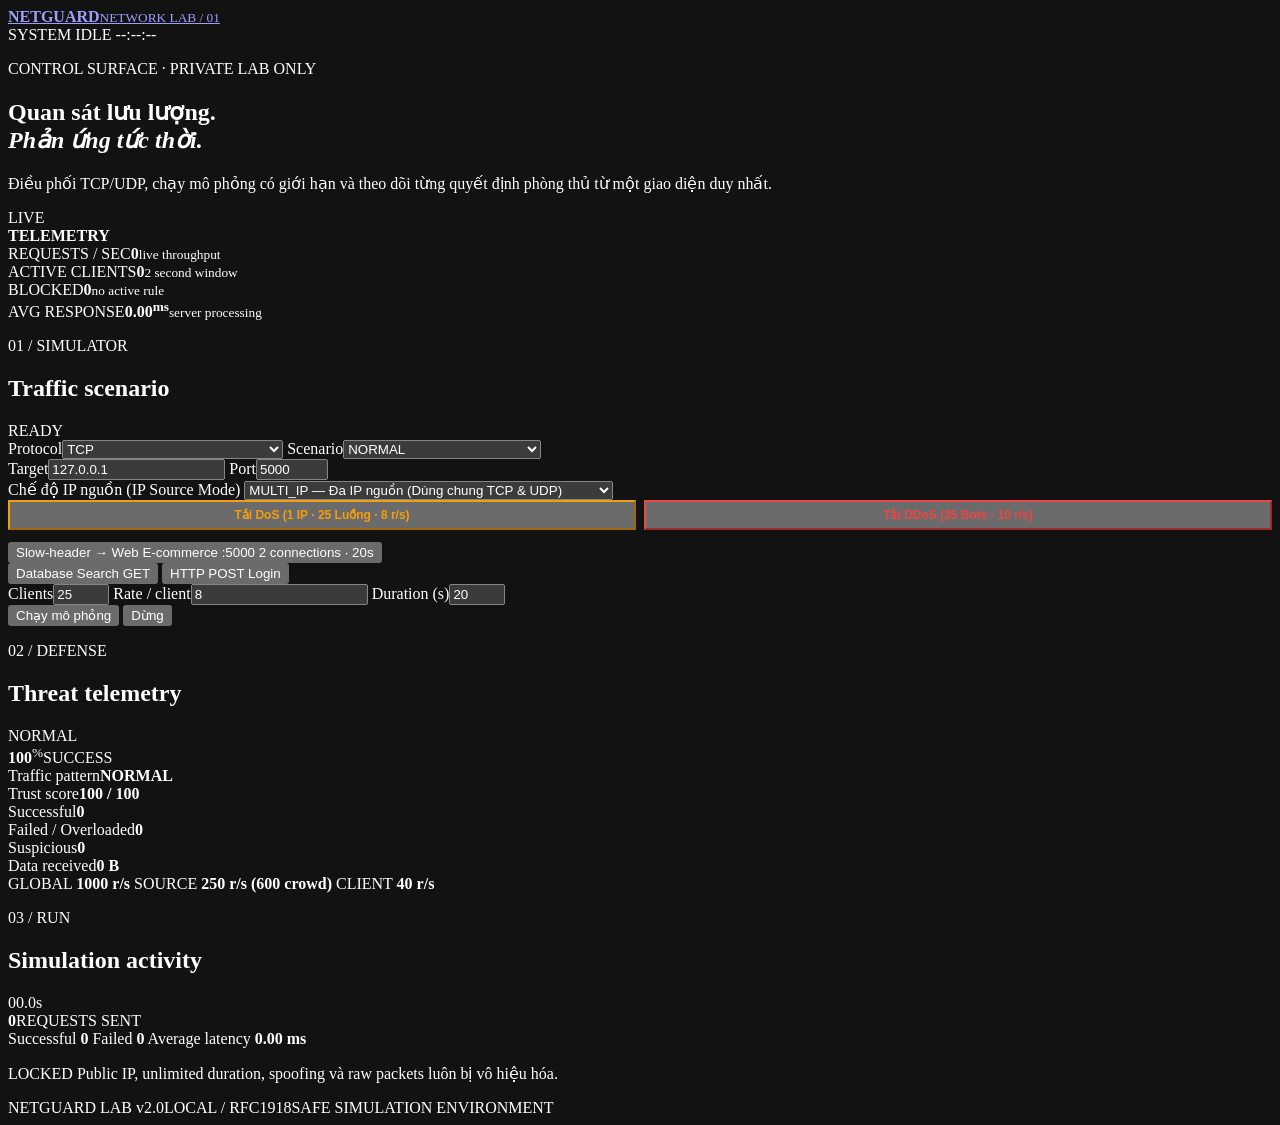
==== commit 0b32ec18: "Move WAF toggle to TechStore, show live WAF rules, and use ASCII WAF messages" ====
--- a/web/static/index.html
+++ b/web/static/index.html
@@ -78,6 +78,12 @@
             <button type="button" class="ghost" onclick="selectHttpLabScenario('HTTP_POST_LOGIN')">HTTP POST Login</button>
           </div>
           <div class="http-lab-options" id="httpLabOptions" hidden>Local lab only · tối đa 20 clients · 10 req/s/client · 30 giây</div>
+          <div class="scenario-parameter-options" id="getSearchOptions" hidden>
+            <label><span>Search keyword</span><input name="search_keyword" value="laptop" maxlength="32"></label>
+          </div>
+          <div class="scenario-parameter-options" id="postLoginOptions" hidden>
+            <label><span>Login username prefix</span><input name="login_username_prefix" value="lab_user" maxlength="24"></label>
+          </div>
           <div class="slow-header-options" id="slowHeadersOptions" hidden>
             <label><span>Header interval (s)</span><input name="slow_header_interval" type="number" value="5" min="1" max="10" step="1"></label>
             <small>Khoảng cách gửi từng header nhỏ giọt · 1–10 giây</small>
@@ -98,7 +104,6 @@
         <div class="panel-heading">
           <div><p class="index">02 / DEFENSE</p><h2>Threat telemetry</h2></div>
           <div class="defense-actions">
-            <button class="ghost toggle-defense" type="button" id="toggleDefense">Tắt phòng thủ</button>
             <span class="shield-state normal" id="defenseState">NORMAL</span>
           </div>
         </div>
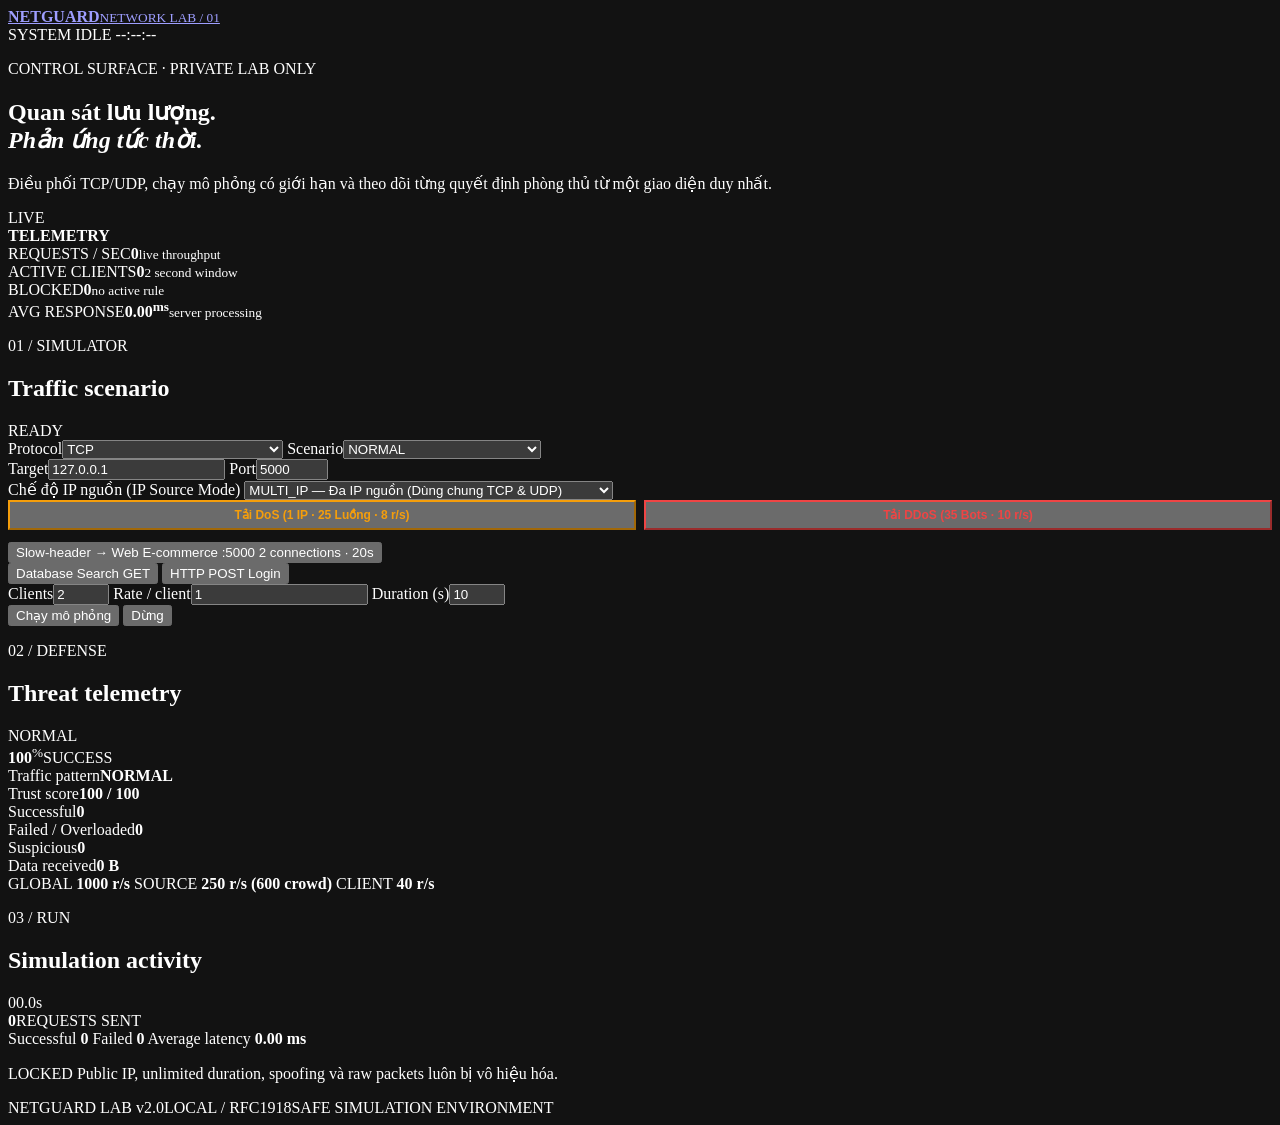
==== commit 4376ce29: "Add 504 watchdog, SSR page cache, and UI preset fixes" ====
--- a/web/static/index.html
+++ b/web/static/index.html
@@ -89,9 +89,9 @@
             <small>Khoảng cách gửi từng header nhỏ giọt · 1–10 giây</small>
           </div>
           <div class="triple-row inputs-3">
-            <label><span>Clients</span><input name="clients" type="number" value="25" min="1" max="100"></label>
-            <label><span>Rate / client</span><input name="rate" type="number" value="8" min="0.1" step="0.1"></label>
-            <label><span>Duration (s)</span><input name="duration" type="number" value="20" min="1" max="300"></label>
+            <label><span>Clients</span><input name="clients" type="number" value="2" min="1" max="100"></label>
+            <label><span>Rate / client</span><input name="rate" type="number" value="1" min="0.1" step="0.1"></label>
+            <label><span>Duration (s)</span><input name="duration" type="number" value="10" min="1" max="300"></label>
           </div>
           <div class="button-row">
             <button class="primary violet-button" type="submit" id="startSimulation">Chạy mô phỏng</button>
